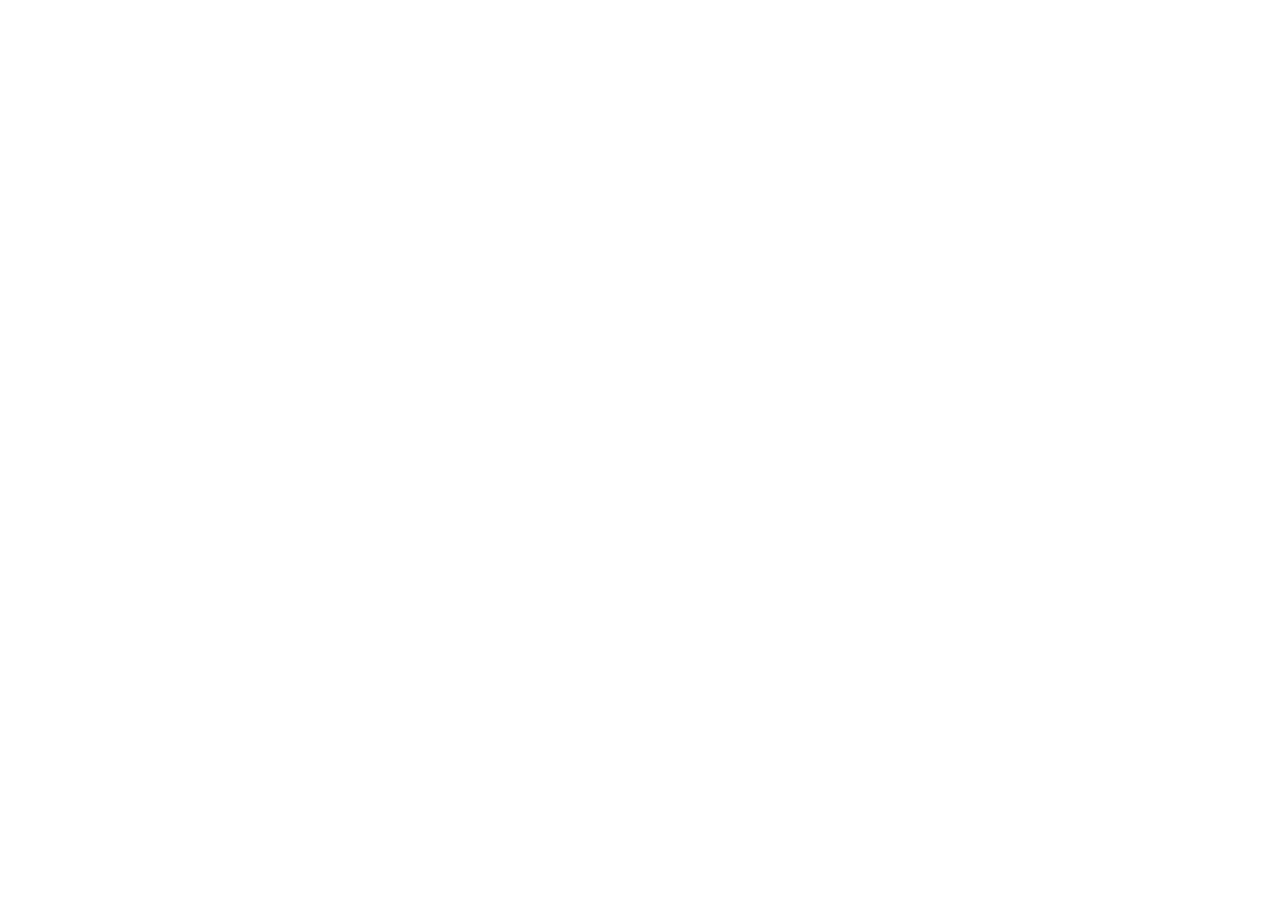
==== index.html @ 4edb7744 "feat: hackfood-project" ====
<!-- <!DOCTYPE html>
<html lang="en">
<head>
    <meta charset="UTF-8">
    <meta name="viewport" content="width=device-width, initial-scale=1.0">
    <title>Hackfood</title>
    <link rel="stylesheet" href="https://cdn.jsdelivr.net/npm/bootstrap@5.3.3/dist/css/bootstrap.min.css">
    <link rel="stylesheet" href="./styles.css">

    <link rel="preconnect" href="https://fonts.googleapis.com">
    <link rel="preconnect" href="https://fonts.gstatic.com" crossorigin>
    <link href="https://fonts.googleapis.com/css2?family=Nerko+One&display=swap" rel="stylesheet">
</head>
<body>
    <script>
        window.location.href = "home.html";
    </script>
</body>
</html> -->
---- styles.css ----
@import url('https://fonts.googleapis.com/css2?family=Poppins:wght@200&display=swap');

* {
    font-family: 'Poppins', sans-serif;
    box-sizing: border-box;
    margin: 0;
    padding: 0;
}

body {
    position: relative;
    height: 100%;
    width: 100%;
    overflow-x: hidden;
    /* overflow-y: hidden; */ /* Hapus atau komentar properti ini */
}

body::before {
    content: "";
    position: absolute;
    top: 0;
    left: 0;
    right: 0;
    bottom: 0;
    background-image: url(https://www.housedigest.com/img/gallery/4-simple-ways-to-create-extra-counter-space-in-your-kitchen/l-intro-1662256022.jpg);
    background-size: cover;
    background-position: center;
    background-repeat: no-repeat;
    filter: blur(3px);
    z-index: -1;
}

body.news-detail {
    background: white;
}

body.news-detail::before {
    content: none;
}

.nav-bar {
    overflow: hidden;
}

.nav-bar a {
    float: right;
    color: black;
    text-align: center;
    margin-right: 12px;
    padding: 24px;
    text-decoration: none;
    font-size: 20px;
    color: white;
}

.nav-bar a:hover {
    background-color: rgb(238, 238, 238);
    color: black;
    border-radius: 8px;
}

.section-title {
    background-size: 100%;
    margin: 5rem;
    font-size: 2.5rem;
    text-align: center;
    color: white;
    padding-top: 80px;
}

.news-detail .section-title {
    color: black;
    margin-top: 2rem;
    padding-top: 0;
}

.service {
    display: flex;
    flex-direction: column;
    align-items: center;
    padding-top: 0;
    padding-bottom: 0;
}

.services__wrapper {
    display: grid;
    grid-template-columns: 1fr 1fr 1fr;
    grid-template-rows: 1fr;
    padding-bottom: 10%;
    gap: 20px;
}

.services__card {
    margin: 10px;
    height: auto;
    width: 100%;
    max-width: 350px;
    border-radius: 20px;
    display: flex;
    flex-direction: column;
    justify-content: center;
    color: #787878;
    background-color: #fff;
    opacity: 0;
    transition: opacity 0.5s ease-in-out, transform 0.4s ease-in;
    padding-bottom: 10%;
}

.services__img {
    display: flex;
    justify-content: center;
    margin: 20px auto;
    padding: auto;
    border-radius: 50%;
    width: 222px;
    height: 222px;
    object-fit: cover;
}

.services__card h2 {
    text-align: center;
    margin: 14px;
}

.services__card p {
    text-align: center;
    margin: 12px;
    font-size: 18px;
}

.services__card button:hover {
    cursor: pointer;
}

.services__card:hover {
    transform: scale(1.075);
    cursor: pointer;
}

@media screen and (max-width: 1300px) {
    .services__wrapper {
        grid-template-columns: 1fr 1fr;
    }
}

@media screen and (max-width: 700px) {
    .services__wrapper {
        grid-template-columns: 1fr;
    }
}

#judul {
    color: orange;
    font-weight: 800;
    font-size: 32px;
    font-family: "Nerko One", cursive;
}

.nav-link {
    font-weight: bold;
    color: black !important;
}

.navbar {
    border-bottom: 1px solid #ddd;
    padding-left: 20px;
    padding-right: 20px;
    position: fixed;
    top: 0;
    width: 100%;
    z-index: 1000;
}

.rounded-search {
    border-radius: 50px;
}

.btn-outline-success {
    color: black;
    border-color: black;
}

.btn-outline-success:hover {
    background-color: black;
    color: white;
}

.fade {
    opacity: 0;
    animation: fadeIn 0.5s forwards;
}

@keyframes fadeIn {
    to {
        opacity: 1;
    }
}

.card-custom {
    border-radius: 15px;
    overflow: hidden;
}

.card-custom img {
    border-radius: 15px;
    padding: 10px;
    object-fit: cover;
    width: 100%; 
    height: 350px; 
}

.search-results {
    position: absolute;
    top: 100%;
    left: 0;
    width: 100%;
    max-height: 300px;
    overflow-y: auto;
    background-color: white;
    border: 1px solid #ddd;
    z-index: 1000;
    padding: 10px;
    box-shadow: 0 4px 8px rgba(0, 0, 0, 0.1);
    display: none;
}

.search-result-item {
    padding: 5px 10px;
    cursor: pointer;
}

.search-result-item:hover {
    background-color: #f0f0f0;
}

.news-detail .news-meta {
    color: #6c757d;
    margin-bottom: 1rem;
}

.news-detail img {
    border-radius: 10px;
    margin-bottom: 1rem;
}

.news-detail p {
    font-size: 1rem;
    line-height: 1.5;
    color: #333;
}

.comments-section {
    margin-top: 2rem;
}

.comment {
    background-color: #f8f9fa;
    padding: 1rem;
    border-radius: 5px;
    margin-bottom: 1rem;
}

.comment-header {
    display: flex;
    justify-content: space-between;
    align-items: center;
}

.comment-header strong {
    font-size: 1.1rem;
}

.edit-comment {
    font-size: 0.9rem;
    color: #007bff;
    cursor: pointer;
}

.edit-comment:hover {
    text-decoration: underline;
}
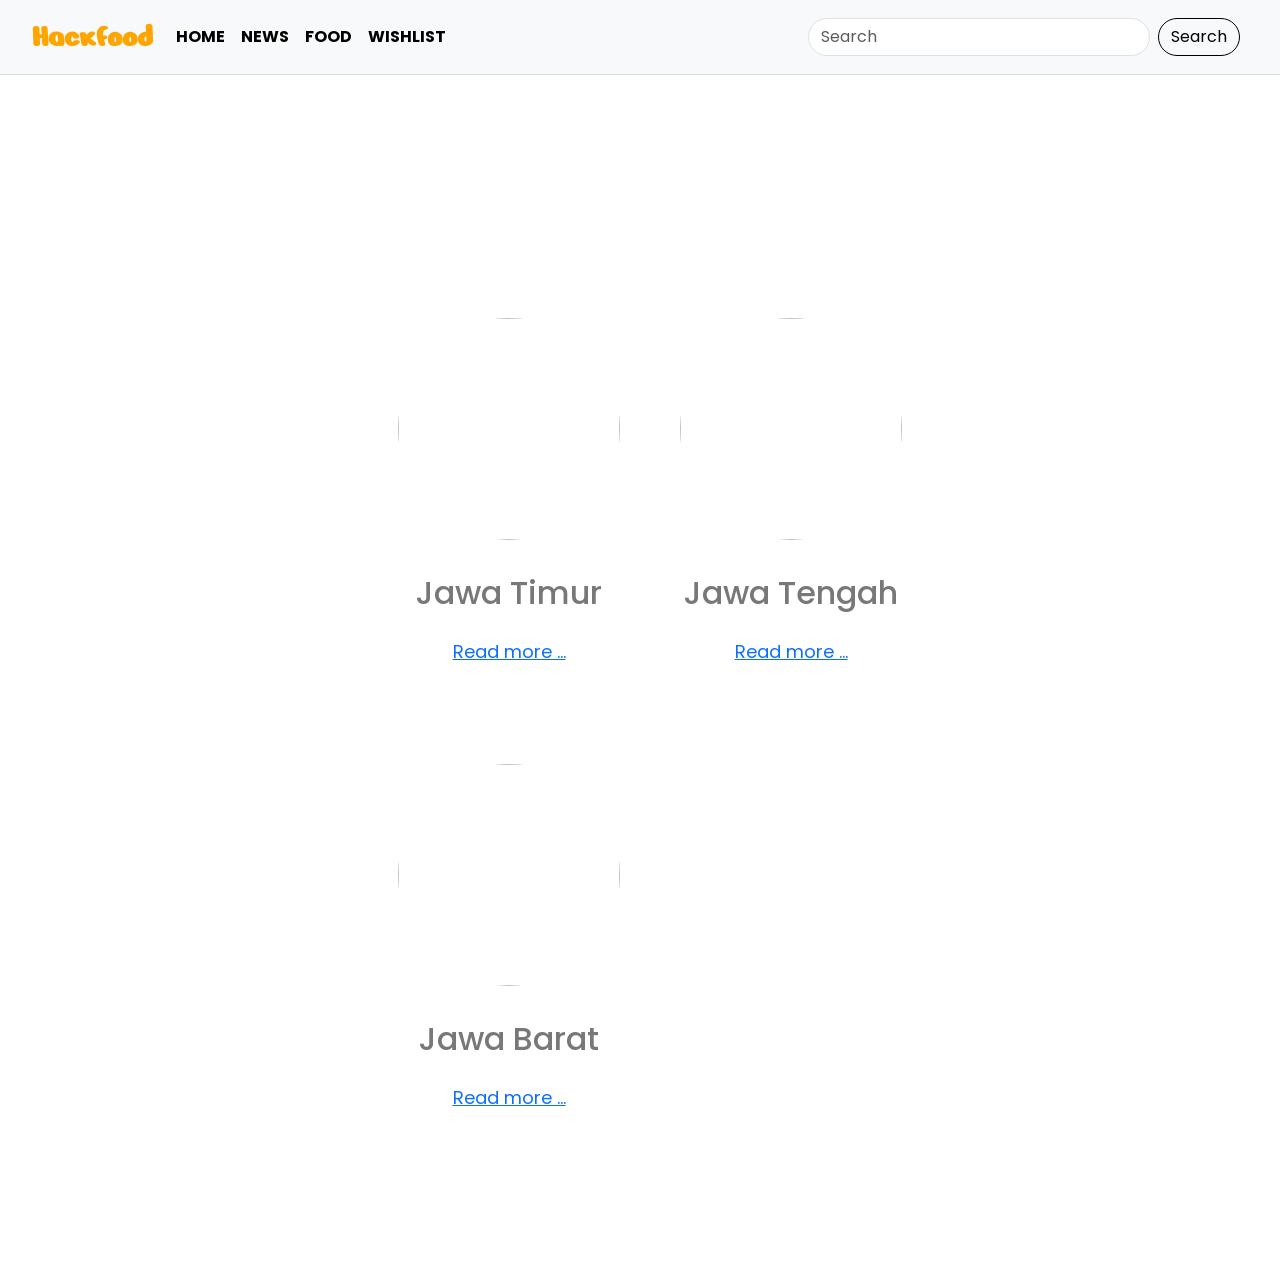
==== commit c52885b3: "feat: hackfood-hackaton" ====
--- a/index.html
+++ b/index.html
@@ -1,19 +1,184 @@
-<!-- <!DOCTYPE html>
+<!DOCTYPE html>
 <html lang="en">
-<head>
-    <meta charset="UTF-8">
-    <meta name="viewport" content="width=device-width, initial-scale=1.0">
-    <title>Hackfood</title>
-    <link rel="stylesheet" href="https://cdn.jsdelivr.net/npm/bootstrap@5.3.3/dist/css/bootstrap.min.css">
-    <link rel="stylesheet" href="./styles.css">
+    <head>
+        <meta charset="UTF-8">
+        <meta name="viewport" content="width=device-width, initial-scale=1.0">
+        <title>Hackfood - Home</title>
+        <link rel="stylesheet" href="https://cdn.jsdelivr.net/npm/bootstrap@5.3.3/dist/css/bootstrap.min.css">
+        <link rel="stylesheet" href="./styles.css">
+        <link rel="stylesheet" href="./modal.css">
+        <link rel="preconnect" href="https://fonts.googleapis.com">
+        <link rel="preconnect" href="https://fonts.gstatic.com" crossorigin>
+        <link href="https://fonts.googleapis.com/css2?family=Nerko+One&display=swap" rel="stylesheet">
+    </head>
+    <body>
+        <nav class="navbar navbar-expand-lg bg-body-tertiary">
+            <div class="container-fluid">
+                <a class="navbar-brand" href="#" id="judul">Hackfood</a>
+                <button class="navbar-toggler" type="button" data-bs-toggle="collapse" data-bs-target="#navbarSupportedContent" aria-controls="navbarSupportedContent" aria-expanded="false" aria-label="Toggle navigation">
+                    <span class="navbar-toggler-icon"></span>
+                </button>
+                <div class="collapse navbar-collapse" id="navbarSupportedContent">
+                    <ul class="navbar-nav me-auto mb-2 mb-lg-0">
+                        <li class="nav-item">
+                            <a class="nav-link" href="index.html">HOME</a>
+                        </li>
+                        <li class="nav-item">
+                            <a class="nav-link" href="news.html">NEWS</a>
+                        </li>
+                        <li class="nav-item">
+                            <a class="nav-link" href="food.html">FOOD</a>
+                        </li>
+                        <li class="nav-item">
+                        <a class="nav-link" href="wishlist.html">WISHLIST</a>
+                    </li>
+                    </ul>
+                    <form class="d-flex me-2" role="search">
+                        <input class="form-control me-2 rounded-search" type="search" placeholder="Search" aria-label="Search">
+                        <button class="btn btn-outline-success rounded-search" type="submit">Search</button>
+                    </form>
+                </div>
+            </div>
+        </nav>
 
-    <link rel="preconnect" href="https://fonts.googleapis.com">
-    <link rel="preconnect" href="https://fonts.gstatic.com" crossorigin>
-    <link href="https://fonts.googleapis.com/css2?family=Nerko+One&display=swap" rel="stylesheet">
-</head>
-<body>
-    <script>
-        window.location.href = "home.html";
-    </script>
-</body>
-</html> -->+        <h2 class="section-title" id="welcome-text">Selamat datang di makanan khas Indonesia</h2>
+
+        <div class="service" id="services">
+            <div class="services__wrapper">
+                <div class="services__card">
+                    <img class="services__img" src="https://asset.kompas.com/crops/ehjzurYQMvezW3tclmPE6P2nCuU=/0x0:1000x667/750x500/data/photo/2023/02/08/63e301a4e3c9f.jpeg" width="222px" height="222px">
+                    <h2>Jawa Timur</h2>
+                    <p> <a href="#" class="read-more" data-bs-toggle="modal" data-bs-target="#jawaTimurModal">Read more ...</a> </p>
+                </div>
+                <div class="services__card">
+                    <img class="services__img" src="https://asset.kompas.com/crops/8wLH6JD1rn8tXBPT-IcNhtm-F0M=/167x89:828x529/750x500/data/photo/2022/05/07/6275f8279acda.jpg" width="222px" height="222px">
+                    <h2>Jawa Tengah</h2>
+                    <p> <a href="#" class="read-more" data-bs-toggle="modal" data-bs-target="#jawaTengahModal">Read more ...</a> </p>
+                </div>
+                <div class="services__card">
+                    <img class="services__img" src="https://www.eatneatfoodmarket.com/storage/food/detail/8630920161209081143-detail-batagor.jpg" width="222px" height="222px">
+                    <h2>Jawa Barat</h2>
+                    <p> <a href="#" class="read-more" data-bs-toggle="modal" data-bs-target="#jawaBaratModal">Read more ...</a> </p>
+                </div>
+            </div>
+        </div>
+
+        <div class="modal fade" id="jawaTimurModal" tabindex="-1" aria-labelledby="jawaTimurModalLabel" aria-hidden="true">
+            <div class="modal-dialog modal-dialog-centered modal-lg">
+                <div class="modal-content" style="height: 70vh;">
+                    <div class="modal-body d-flex align-items-center">
+                        <div class="row w-100">
+                            <div class="col-md-6 d-flex flex-column justify-content-center">
+                                <h2>Makanan khas Jawa Timur</h2>
+                                <p>Makanan khas Jawa Timur terkenal dengan cita rasa yang gurih, pedas, dan kaya bumbu. Berikut beberapa makanan khas Jawa Timur yang populer: Rawon, Rujak cingur, Pecel, Lontong balap, Soto Lamongan, Tahu tek</p>
+                            </div>
+                            <div class="col-md-6">
+                                <div class="stack">
+                                    <div class="card">
+                                        <img src="https://asset.kompas.com/crops/YoZ-O9bR7rpbA9hexhPEpDqgGZc=/0x12:983x667/750x500/data/photo/2023/11/17/6556dc6484a92.jpg" alt="" />
+                                    </div>
+                                    <div class="card">
+                                        <img src="https://www.warisankuliner.com/gfx/recipes/1431991573.jpg" alt="" />
+                                    </div>
+                                    <div class="card">
+                                        <img src="https://www.masakapahariini.com/wp-content/uploads/2018/04/lontong-balap-500x300.jpg" alt="" />
+                                    </div>
+                                    <div class="card">
+                                        <img src="https://cdn1.katadata.co.id/media/images/thumb/2021/11/12/Soto_ayam_Lamongan-2021_11_12-07_11_23_a43683d33b40f413228d54e3c6ed4a2f_960x640_thumb.jpg" alt="" />
+                                    </div>
+                                    <div class="card">
+                                        <img src="https://www.frisianflag.com/storage/app/media/uploaded-files/pecel-sayur-sederhana.jpg" alt="" />
+                                    </div>
+                                    <div class="card">
+                                        <img src="https://asset.kompas.com/crops/5pE6xXzt-exDqKGorJdOBRVk4Rg=/114x0:958x563/750x500/data/photo/2021/02/22/603330779a2d2.jpg" alt="" />
+                                    </div>
+                                </div>
+                            </div>
+                        </div>
+                    </div>
+                </div>
+            </div>
+        </div>
+
+        <div class="modal fade" id="jawaTengahModal" tabindex="-1" aria-labelledby="jawaTengahModalLabel" aria-hidden="true">
+            <div class="modal-dialog modal-dialog-centered modal-lg">
+                <div class="modal-content" style="height: 70vh;">
+                    <div class="modal-body d-flex align-items-center">
+                        <div class="row w-100">
+                            <div class="col-md-6 d-flex flex-column justify-content-center">
+                                <h2>Makanan khas Jawa Tengah</h2>
+                                <p>Makanan khas Jawa Tengah terkenal dengan cita rasa yang manis dan gurih. Berikut beberapa makanan khas Jawa Tengah yang populer: Gudeg, Lumpia, Nasi Liwet, Tahu Gimbal, Soto Kudus, Garang Asem</p>
+                            </div>
+                            <div class="col-md-6">
+                                <div class="stack">
+                                    <div class="card">
+                                        <img src="https://asset.kompas.com/crops/4umBt1GJpy-p3V_KP75ldpo9iwM=/12x0:980x645/750x500/data/photo/2023/05/26/64704743a406f.jpg" alt="" />
+                                    </div>
+                                    <div class="card">
+                                        <img src="https://www.finnafood.com/blog/wp-content/uploads/2023/02/20.-Yuk-Cobain-Makan-Soto-Kudus-Pakai-Kerupuk-Udang.jpg" alt="" />
+                                    </div>
+                                    <div class="card">
+                                        <img src="https://cdn0-production-images-kly.akamaized.net/8qU1FTZTdVew64gZkHvJieVu9-M=/1x39:1000x602/680x383/filters:quality(75):strip_icc():format(webp)/kly-media-production/medias/3324064/original/003809000_1608005427-shutterstock_1684487341.jpg" alt="" />
+                                    </div>
+                                    <div class="card">
+                                        <img src="https://img-global.cpcdn.com/recipes/4b4c942f51f94042/1360x964cq70/tahu-gimbal-khas-semarang-foto-resep-utama.webp" alt="" />
+                                    </div>
+                                    <div class="card">
+                                        <img src="https://asset.kompas.com/crops/8wLH6JD1rn8tXBPT-IcNhtm-F0M=/167x89:828x529/750x500/data/photo/2022/05/07/6275f8279acda.jpg" alt="" />
+                                    </div>
+                                    <div class="card">
+                                        <img src="https://yoona.id/wp-content/uploads/2023/02/kalori-tempe-mendoan.jpg" alt="" />
+                                    </div>
+                                </div>
+                            </div>
+                        </div>
+                    </div>
+                </div>
+            </div>
+        </div>
+
+        <div class="modal fade" id="jawaBaratModal" tabindex="-1" aria-labelledby="jawaBaratModalLabel" aria-hidden="true">
+            <div class="modal-dialog modal-dialog-centered modal-lg">
+                <div class="modal-content" style="height: 70vh;">
+                    <div class="modal-body d-flex align-items-center">
+                        <div class="row w-100">
+                            <div class="col-md-6 d-flex flex-column justify-content-center">
+                                <h2>Makanan khas Jawa Barat</h2>
+                                <p>Makanan khas Jawa Barat terkenal dengan cita rasa yang segar dan pedas. Berikut beberapa makanan khas Jawa Barat yang populer: Batagor, Seblak, Karedok, Nasi Timbel, Soto Bandung, Surabi</p>
+                            </div>
+                            <div class="col-md-6">
+                                <div class="stack">
+                                    <div class="card">
+                                        <img src="https://asset.kompas.com/crops/EH32aVMHi6g_FHDmaM2wssqT1LQ=/0x0:1000x667/750x500/data/photo/2020/07/21/5f168450ca32a.jpg" alt="" />
+                                    </div>
+                                    <div class="card">
+                                        <img src="https://cdngnfi2.sgp1.cdn.digitaloceanspaces.com/gnfi/uploads/images/2021/11/2909032021-shutterstock_2032379828.jpg" alt="" />
+                                    </div>
+                                    <div class="card">
+                                        <img src="https://asset.kompas.com/crops/ZaXl-WY6FJQiCiigQzDFsKpu4jw=/0x308:750x808/750x500/data/photo/2021/09/29/6153cf36b71e7.jpg" alt="" />
+                                    </div>
+                                    <div class="card">
+                                        <img src="https://www.eatneatfoodmarket.com/storage/food/detail/8630920161209081143-detail-batagor.jpg" alt="" />
+                                    </div>
+                                    <div class="card">
+                                        <img src="https://paxelmarket.co/wp-content/uploads/2022/08/cropped-SAVE_20211212_211453.jpg" alt="" />
+                                    </div>
+                                    <div class="card">
+                                        <img src="https://asset.kompas.com/crops/aq7SWhGNCO6UTombdviZuAchnCM=/3x0:700x465/750x500/data/photo/2021/04/21/607ff824cb839.jpg" alt="" />
+                                    </div>
+                                </div>
+                            </div>
+                        </div>
+                    </div>
+                </div>
+            </div>
+        </div>
+
+        <div class="search-results"></div>
+
+        <script src="https://cdn.jsdelivr.net/npm/@popperjs/core@2.11.8/dist/umd/popper.min.js"></script>
+        <script src="https://cdn.jsdelivr.net/npm/bootstrap@5.3.3/dist/js/bootstrap.min.js"></script>
+        <script src="./animations.js"></script>
+        <script src="./modal.js"></script>
+    </body>
+</html>
--- a/modal.css
+++ b/modal.css
@@ -0,0 +1,145 @@
+.modal-content {
+    border-radius: 10px;
+    overflow: hidden;
+}
+
+.modal {
+    overflow: hidden;
+}
+
+.modal-backdrop {
+    transition: opacity 0.3s ease, backdrop-filter 0.3s ease;
+    background-color: rgba(0, 0, 0, 0.5);
+    backdrop-filter: blur(5px);
+}
+
+.modal-backdrop.show {
+    opacity: 1;
+}
+
+.modal-backdrop:not(.show) {
+    opacity: 0;
+}
+
+.modal-dialog-centered {
+    display: flex;
+    align-items: center;
+    justify-content: center;
+    min-height: 100vh;
+}
+
+.modal-lg {
+    max-width: 70%;
+}
+
+.modal-body img {
+    border-radius: 10px;
+}
+
+.stack {
+    position: relative;
+    height: 400px;
+}
+
+.card {
+    position: absolute;
+    transform: translate(-50%, -50%);
+    top: 50%;
+    left: 50%;
+    width: 280px;
+    height: 400px;
+    border-radius: 2rem;
+    box-shadow: 0 5px 10px 0 rgba(0, 0, 0, 0.25),
+        0 15px 20px 0 rgba(0, 0, 0, 0.125);
+    transition: transform 0.6s;
+    user-select: none;
+}
+
+.card img {
+    display: block;
+    width: 100%;
+    height: 100%;
+    border-radius: inherit;
+    object-fit: cover;
+    pointer-events: none;
+}
+
+.card:nth-last-child(n + 5) {
+    --x: calc(-50% + 70px);
+    transform: translate(var(--x), -50%) scale(0.85);
+    box-shadow: 0 0 1px 1px rgba(0, 0, 0, 0.01);
+}
+
+.card:nth-last-child(4) {
+    --x: calc(-50% + 50px);
+    transform: translate(var(--x), -50%) scale(0.9);
+}
+
+.card:nth-last-child(3) {
+    --x: calc(-50% + 30px);
+    transform: translate(var(--x), -50%) scale(0.95);
+}
+
+.card:nth-last-child(2) {
+    --x: calc(-50%);
+    transform: translate(var(--x), -50%) scale(1);
+}
+
+.card:nth-last-child(1) {
+    --x: calc(-50% - 30px);
+    transform: translate(var(--x), -50%) scale(1.05);
+}
+
+.card:nth-last-child(1) img {
+    box-shadow: 0 1px 5px 5px rgba(255, 193, 111, 0.5);
+}
+
+.swap {
+    animation: swap 1.3s ease-out forwards;
+}
+
+@keyframes swap {
+    30% {
+        transform: translate(calc(var(--x) - 200px), -50%) scale(0.85) rotate(-5deg) rotateY(65deg);
+    }
+    100% {
+        transform: translate(calc(var(--x) - 30px), -50%) scale(0.5);
+        z-index: -1;
+    }
+}
+
+@media (max-width: 1200px) {
+    @keyframes swap {
+        30% {
+            transform: translate(calc(var(--x) - 150px), -50%) scale(0.85) rotate(-5deg) rotateY(65deg);
+        }
+
+        100% {
+            transform: translate(calc(var(--x) - 30px), -50%) scale(0.5);
+            z-index: -1;
+        }
+    }
+}
+
+@media (max-width: 1050px) {
+    @keyframes swap {
+        30% {
+            transform: translate(calc(var(--x) - 100px), -50%) scale(0.85) rotate(-5deg) rotateY(65deg);
+        }
+
+        100% {
+            transform: translate(calc(var(--x) - 30px), -50%) scale(0.5);
+            z-index: -1;
+        }
+    }
+}
+
+.modal-body h2 {
+    margin-left: 20px;
+    margin-bottom: 20px;
+}
+
+.modal-body p {
+    font-size: 1.2rem;
+    margin-left: 20px;
+}
